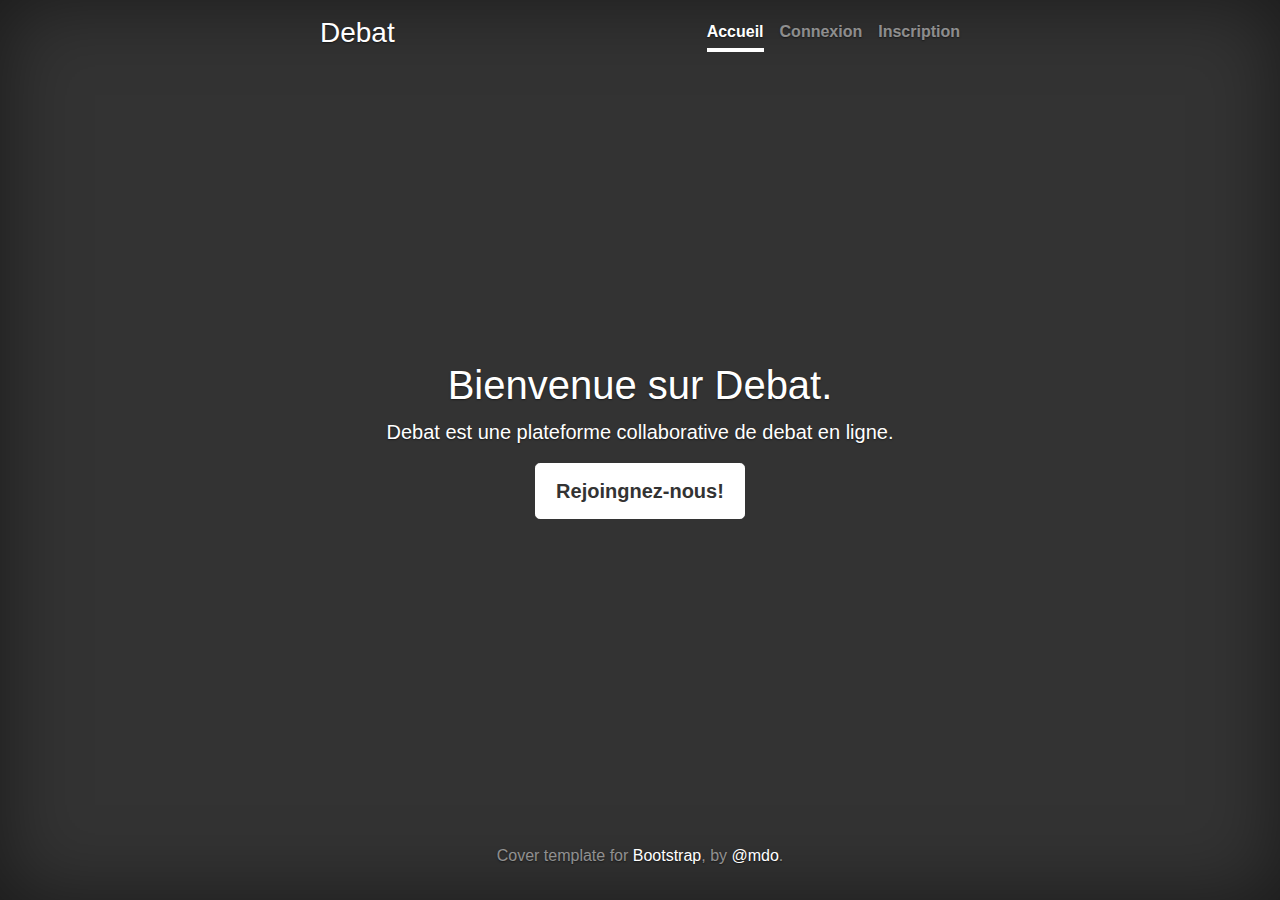
==== pages/index.html @ a0426c1e "Amelioration des pages" ====
<!DOCTYPE html>
<html lang="fr">
  <head>
    <meta charset="UTF-8">
    <meta name="viewport" content="width=device-width, initial-scale=1.0">
    <meta http-equiv="X-UA-Compatible" content="ie=edge">
    <!-- bootstrap css -->
    <link rel="stylesheet" href="../dist/css/bootstrap.min.css">
    <title>Debat</title>
    <!-- accueil css -->
    <link href="../css/cover.css" rel="stylesheet">
  </head>
  <body class="text-center">

    <div class="cover-container d-flex w-100 h-100 p-3 mx-auto flex-column">
      <header class="masthead mb-auto">
        <div class="inner">
          <h3 class="masthead-brand">Debat</h3>
          <nav class="nav nav-masthead justify-content-center">
            <a class="nav-link active" href="#">Accueil</a>
            <a class="nav-link" data-toggle="collapse" href="#collapseExample" role="button" aria-expanded="false" aria-controls="collapseExample">Connexion</a>
            <a class="nav-link" href="#">Inscription</a>
          </nav>
          
        </div>
        
      </header>
     

      <main role="main" class="inner cover">
          <div class="collapse" id="collapseExample">
              <div class="card card-body">
                <h2>Connexion</h2>
                <form class="form-signin">
                    <img class="mb-4" src="../../assets/brand/bootstrap-solid.svg" alt="" width="72" height="72">
                    <h1 class="h3 mb-3 font-weight-normal">Se connecter</h1>
                    <label for="inputPseudo" class="sr-only">Pseudo</label>
                    <input type="text" id="inputPseudo" class="form-control" placeholder="Pseudo" required autofocus>
                    <label for="inputPassword" class="sr-only">Mot de passe</label>
                    <input type="password" id="inputPassword" class="form-control" placeholder="Mot de passe" required>
                    <div class="checkbox mb-3">
                      <label>
                        <input type="checkbox" value="remember-me"> Se souvenir de moi
                      </label>
                    </div>
                    <button class="btn btn-lg btn-primary btn-block" type="submit">Connexion</button>
                  </form>
              </div>
            </div>
        <h1 class="cover-heading">Bienvenue sur Debat.</h1>
        <p class="lead">Debat est une plateforme collaborative de debat en ligne.</p>
        <p class="lead">
          <a href="#" class="btn btn-lg btn-secondary">Rejoingnez-nous!</a>
        </p>
      </main>

      <footer class="mastfoot mt-auto">
        <div class="inner">
          <p>Cover template for <a href="https://getbootstrap.com/">Bootstrap</a>, by <a href="https://twitter.com/mdo">@mdo</a>.</p>
        </div>
      </footer>
    </div>
    <!-- bootstrap javascript -->
    <script src="../dist/js/jquery-3.2.1.slim.min.js"></script>
    <script src="../dist/js/popper.min.js"></script>
    <script src="../dist/js/bootstrap.min.js"></script>
  </body>
</html>
---- css/cover.css ----
/*
 * Globals
 */

/* Links */
a,
a:focus,
a:hover {
  color: #fff;
}

/* Custom default button */
.btn-secondary,
.btn-secondary:hover,
.btn-secondary:focus {
  color: #333;
  text-shadow: none; /* Prevent inheritance from `body` */
  background-color: #fff;
  border: .05rem solid #fff;
}


/*
 * Base structure
 */

html,
body {
  height: 100%;
  background-color: #333;
}

body {
  display: -ms-flexbox;
  display: flex;
  color: #fff;
  text-shadow: 0 .05rem .1rem rgba(0, 0, 0, .5);
  box-shadow: inset 0 0 5rem rgba(0, 0, 0, .5);
}

.cover-container {
  max-width: 42em;
}


/*
 * Header
 */
.masthead {
  margin-bottom: 2rem;
}

.masthead-brand {
  margin-bottom: 0;
}

.nav-masthead .nav-link {
  padding: .25rem 0;
  font-weight: 700;
  color: rgba(255, 255, 255, .5);
  background-color: transparent;
  border-bottom: .25rem solid transparent;
}

.nav-masthead .nav-link:hover,
.nav-masthead .nav-link:focus {
  border-bottom-color: rgba(255, 255, 255, .25);
}

.nav-masthead .nav-link + .nav-link {
  margin-left: 1rem;
}

.nav-masthead .active {
  color: #fff;
  border-bottom-color: #fff;
}

@media (min-width: 48em) {
  .masthead-brand {
    float: left;
  }
  .nav-masthead {
    float: right;
  }
}


/*
 * Cover
 */
.cover {
  padding: 0 1.5rem;
}
.cover .btn-lg {
  padding: .75rem 1.25rem;
  font-weight: 700;
}


/*
 * Footer
 */
.mastfoot {
  color: rgba(255, 255, 255, .5);
}
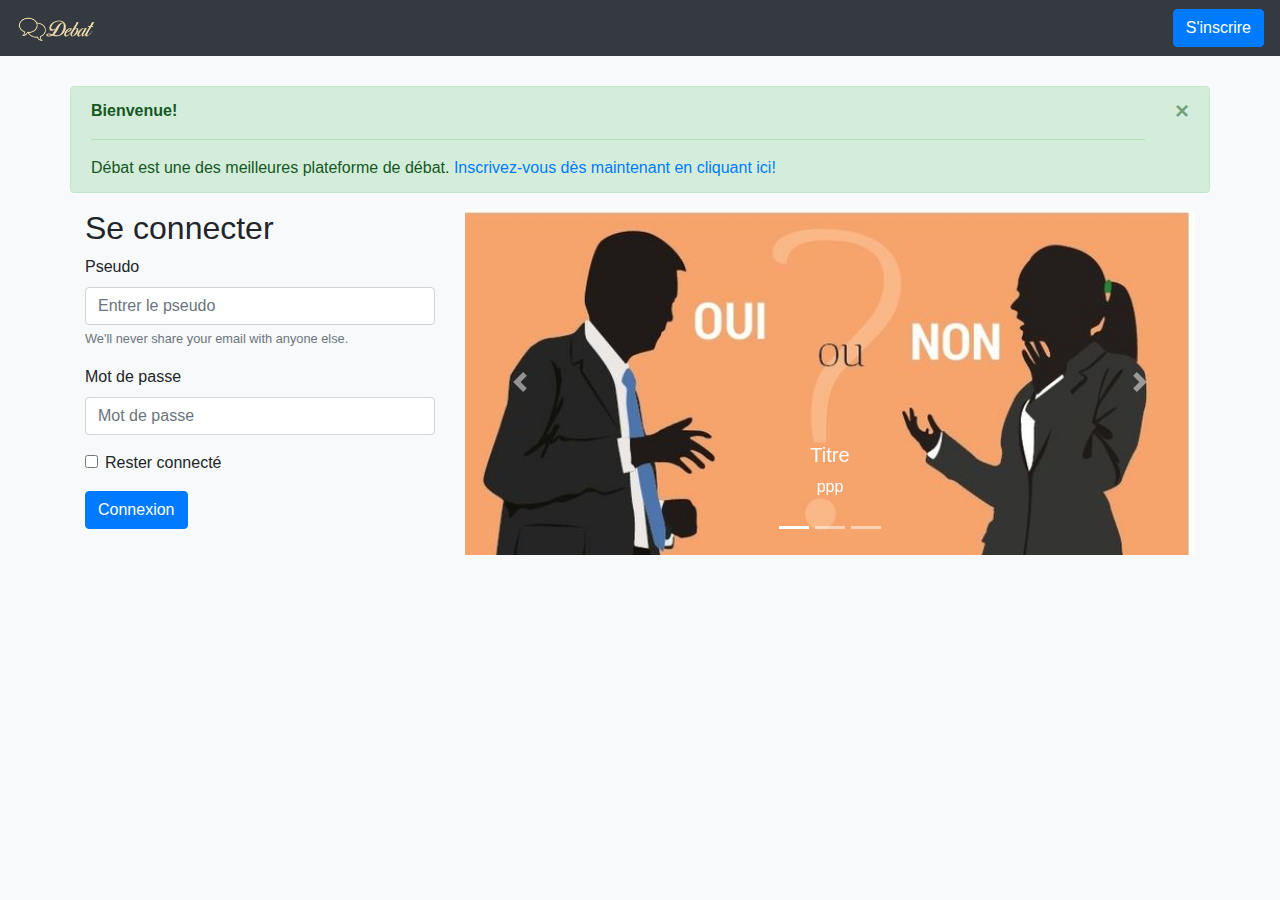
==== commit 3ec7a11c: "Creation de la connexion et de l'inscription dans l'index.html" ====
--- a/pages/index.html
+++ b/pages/index.html
@@ -1,68 +1,160 @@
-<!DOCTYPE html>
+<!doctype html>
 <html lang="fr">
-  <head>
-    <meta charset="UTF-8">
-    <meta name="viewport" content="width=device-width, initial-scale=1.0">
-    <meta http-equiv="X-UA-Compatible" content="ie=edge">
-    <!-- bootstrap css -->
-    <link rel="stylesheet" href="../dist/css/bootstrap.min.css">
-    <title>Debat</title>
-    <!-- accueil css -->
-    <link href="../css/cover.css" rel="stylesheet">
-  </head>
-  <body class="text-center">
+<head>
+  <meta charset="utf-8">
+  <meta name="viewport" content="width=device-width, initial-scale=1, shrink-to-fit=no">
+  <meta name="description" content="">
+  <meta name="author" content="">
+  <link rel="icon" href="../../../../favicon.ico">
 
-    <div class="cover-container d-flex w-100 h-100 p-3 mx-auto flex-column">
-      <header class="masthead mb-auto">
-        <div class="inner">
-          <h3 class="masthead-brand">Debat</h3>
-          <nav class="nav nav-masthead justify-content-center">
-            <a class="nav-link active" href="#">Accueil</a>
-            <a class="nav-link" data-toggle="collapse" href="#collapseExample" role="button" aria-expanded="false" aria-controls="collapseExample">Connexion</a>
-            <a class="nav-link" href="#">Inscription</a>
-          </nav>
-          
-        </div>
-        
-      </header>
-     
+  <title>Debat - </title>
 
-      <main role="main" class="inner cover">
-          <div class="collapse" id="collapseExample">
-              <div class="card card-body">
-                <h2>Connexion</h2>
-                <form class="form-signin">
-                    <img class="mb-4" src="../../assets/brand/bootstrap-solid.svg" alt="" width="72" height="72">
-                    <h1 class="h3 mb-3 font-weight-normal">Se connecter</h1>
-                    <label for="inputPseudo" class="sr-only">Pseudo</label>
-                    <input type="text" id="inputPseudo" class="form-control" placeholder="Pseudo" required autofocus>
-                    <label for="inputPassword" class="sr-only">Mot de passe</label>
-                    <input type="password" id="inputPassword" class="form-control" placeholder="Mot de passe" required>
-                    <div class="checkbox mb-3">
-                      <label>
-                        <input type="checkbox" value="remember-me"> Se souvenir de moi
-                      </label>
-                    </div>
-                    <button class="btn btn-lg btn-primary btn-block" type="submit">Connexion</button>
-                  </form>
+  <!-- Bootstrap core CSS -->
+  <link href="../dist/css/bootstrap.min.css" rel="stylesheet">
+
+  <!-- Custom styles for this template -->
+  <link href="../css/categorie.css" rel="stylesheet">
+</head>
+
+<body class="bg-light">
+
+  <nav class="navbar navbar-expand navbar-dark bg-dark">
+    <a class="navbar-brand" href="#"><img src="../img/Debat-Logo-creme.png" style="width: 80px;"></a>
+    <button class="navbar-toggler" type="button" data-toggle="collapse" data-target="#navbarsExample04" aria-controls="navbarsExample04" aria-expanded="false" aria-label="Toggle navigation">
+      <span class="navbar-toggler-icon"></span>
+    </button>
+
+    <div class="collapse navbar-collapse" id="navbarsExample04">
+      <ul class="navbar-nav mr-auto">
+      </ul>
+      <a class="btn btn-primary my-2 my-sm-0" data-toggle="collapse" href="#collapseInscription" role="button" aria-expanded="false" aria-controls="collapseInscription">S'inscrire</a>
+    </div>
+  </nav>
+
+  
+
+  <main role="main" class="container" style="margin-top: 30px;">
+    <div class="row">
+      <div class="col alert alert-success alert-dismissible fade show" role="alert">
+        <strong>Bienvenue!</strong> <hr>Débat est une des meilleures plateforme de débat. <a data-toggle="collapse" href="#collapseInscription" role="button" aria-expanded="false" aria-controls="collapseInscription">Inscrivez-vous dès maintenant en cliquant ici!</a>
+        <button type="button" class="close" data-dismiss="alert" aria-label="Close">
+          <span aria-hidden="true">&times;</span>
+        </button>
+      </div>
+    </div>
+    <div class="collapse row" id="collapseInscription" style="margin-bottom: 30px;">
+      <div class="card card-body">
+        <h2>Inscription</h2>
+        <form>
+          <div class="form-group row">
+            <label for="inputEmail3" class="col-sm-2 col-form-label">Pseudo</label>
+            <div class="col-sm-10">
+              <input type="email" class="form-control" id="inputEmail3" placeholder="Pseudo">
+            </div>
+          </div>
+          <div class="form-group row">
+            <label for="inputPassword3" class="col-sm-2 col-form-label">Mot de passe</label>
+            <div class="col-sm-10">
+              <input type="password" class="form-control" id="inputPassword3" placeholder="Mot de passe">
+            </div>
+          </div>
+          <div class="form-group row">
+            <label for="inputPassword3" class="col-sm-2 col-form-label">Confirmer le mot de passe</label>
+            <div class="col-sm-10">
+              <input type="password" class="form-control" id="inputPassword3" placeholder="Mot de passe">
+            </div>
+          </div>
+          <div class="form-group row">
+            <div class="col-sm-2">Checkbox</div>
+            <div class="col-sm-10">
+              <div class="form-check">
+                <input class="form-check-input" type="checkbox" id="gridCheck1">
+                <label class="form-check-label" for="gridCheck1">
+                  J'accepte les conditions d'utilisation
+                </label>
               </div>
             </div>
-        <h1 class="cover-heading">Bienvenue sur Debat.</h1>
-        <p class="lead">Debat est une plateforme collaborative de debat en ligne.</p>
-        <p class="lead">
-          <a href="#" class="btn btn-lg btn-secondary">Rejoingnez-nous!</a>
-        </p>
-      </main>
+          </div>
+          <div class="form-group row">
+            <div class="col-sm-10">
+              <button type="submit" class="btn btn-primary">S'inscrire</button>
+            </div>
+          </div>
+        </form>
+      </div>
+    </div>
+    <div class="row">
+      <div class="col-6 col-md-4">
+        <h2>Se connecter</h2>
+        <form>
+          <div class="form-group">
+            <label for="exampleInputEmail1">Pseudo</label>
+            <input type="email" class="form-control" id="exampleInputEmail1" aria-describedby="emailHelp" placeholder="Entrer le pseudo">
+            <small id="emailHelp" class="form-text text-muted">We'll never share your email with anyone else.</small>
+          </div>
+          <div class="form-group">
+            <label for="exampleInputPassword1">Mot de passe</label>
+            <input type="password" class="form-control" id="exampleInputPassword1" placeholder="Mot de passe">
+          </div>
+          <div class="form-group form-check">
+            <input type="checkbox" class="form-check-input" id="exampleCheck1">
+            <label class="form-check-label" for="exampleCheck1">Rester connecté</label>
+          </div>
+          <button type="submit" class="btn btn-primary">Connexion</button>
+        </form>
+      </div>
+      <div class="col-12 col-md-8">
+        <div id="carouselExampleIndicators" class="carousel slide" data-ride="carousel">
+          <ol class="carousel-indicators">
+            <li data-target="#carouselExampleIndicators" data-slide-to="0" class="active"></li>
+            <li data-target="#carouselExampleIndicators" data-slide-to="1"></li>
+            <li data-target="#carouselExampleIndicators" data-slide-to="2"></li>
+          </ol>
+          <div class="carousel-inner">
+            <div class="carousel-item active">
+              <img class="d-block w-100" src="../img/car1.jpg" alt="First slide">
+              <div class="carousel-caption d-none d-md-block">
+                <h5>Titre</h5>
+                <p>ppp</p>
+              </div>
+            </div>
+            <div class="carousel-item">
+              <img class="d-block w-100" src="../img/car2.jpg" alt="Second slide">
+              <div class="carousel-caption d-none d-md-block">
+                <h5>Titre</h5>
+                <p>ppp</p>
+              </div>
+            </div>
+            <div class="carousel-item">
+              <img class="d-block w-100" src="../img/car3.jpg" alt="Third slide">
+              <div class="carousel-caption d-none d-md-block">
+                <h5>Titre</h5>
+                <p>ppp</p>
+              </div>
+            </div>
+          </div>
+          <a class="carousel-control-prev" href="#carouselExampleIndicators" role="button" data-slide="prev">
+            <span class="carousel-control-prev-icon" aria-hidden="true"></span>
+            <span class="sr-only">Previous</span>
+          </a>
+          <a class="carousel-control-next" href="#carouselExampleIndicators" role="button" data-slide="next">
+            <span class="carousel-control-next-icon" aria-hidden="true"></span>
+            <span class="sr-only">Next</span>
+          </a>
+        </div>
+      </div>
 
-      <footer class="mastfoot mt-auto">
-        <div class="inner">
-          <p>Cover template for <a href="https://getbootstrap.com/">Bootstrap</a>, by <a href="https://twitter.com/mdo">@mdo</a>.</p>
-        </div>
-      </footer>
     </div>
-    <!-- bootstrap javascript -->
-    <script src="../dist/js/jquery-3.2.1.slim.min.js"></script>
-    <script src="../dist/js/popper.min.js"></script>
-    <script src="../dist/js/bootstrap.min.js"></script>
-  </body>
-</html>+  </main>
+
+    <!-- Bootstrap core JavaScript
+      ================================================== -->
+      <!-- Placed at the end of the document so the pages load faster -->
+      <script src="../dist/js/jquery-3.2.1.slim.min.js"></script>
+      <script>window.jQuery || document.write('<script src="../dist/js/jquery-slim.min.js"><\/script>')</script>
+      <script src="../dist/js/popper.min.js"></script>
+      <script src="../dist/js/bootstrap.min.js"></script>
+      <script src="../dist/js/holder.min.js"></script>
+      <script src="../js/categorie.js"></script>
+    </body>
+    </html>
--- a/css/categorie.css
+++ b/css/categorie.css
@@ -0,0 +1,8 @@
+.nav-img {
+  filter: contrast(38%);
+  width: 20px;
+}
+
+.nav-img-active {
+  width: 20px;
+}
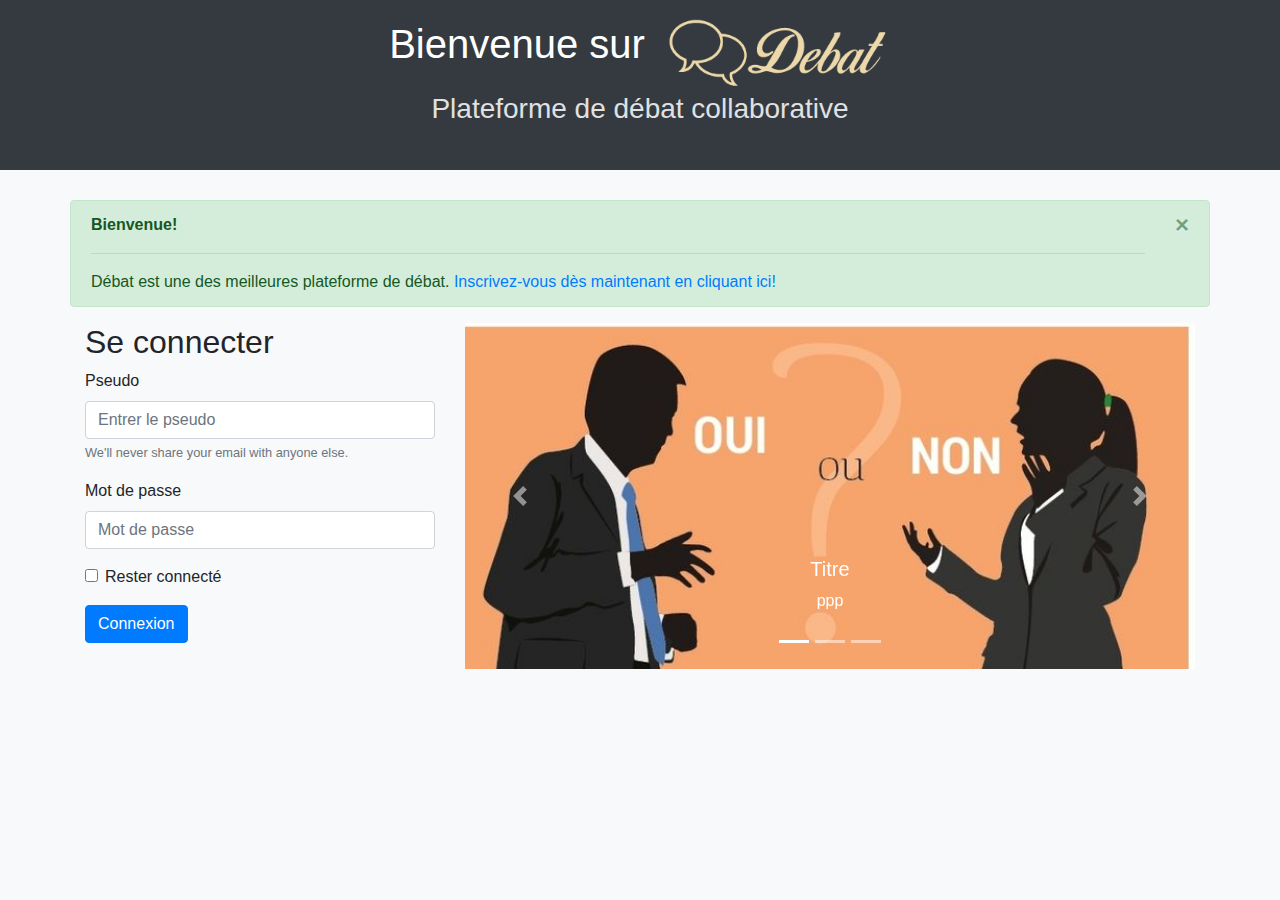
==== commit b36c2725: "Changement de style de l'accueil" ====
--- a/pages/index.html
+++ b/pages/index.html
@@ -13,33 +13,38 @@
   <link href="../dist/css/bootstrap.min.css" rel="stylesheet">
 
   <!-- Custom styles for this template -->
-  <link href="../css/categorie.css" rel="stylesheet">
+  <link href="../css/accueil.css" rel="stylesheet">
 </head>
 
 <body class="bg-light">
 
-  <nav class="navbar navbar-expand navbar-dark bg-dark">
-    <a class="navbar-brand" href="#"><img src="../img/Debat-Logo-creme.png" style="width: 80px;"></a>
-    <button class="navbar-toggler" type="button" data-toggle="collapse" data-target="#navbarsExample04" aria-controls="navbarsExample04" aria-expanded="false" aria-label="Toggle navigation">
-      <span class="navbar-toggler-icon"></span>
-    </button>
+  <header class="navbar-expand navbar-dark header">
+    <div class="row logo-centered" style="padding-top: 15px;">
+      <div style="margin: 0 auto; display: flex;">
+      <div class="logo"><a class="navbar-brand" href="#"><h1>Bienvenue sur </h1></a></div>
+      <div class="logo"><img src="../img/Debat-Logo-creme.png" class="logo-img"></div>
+      </div>
+    </div>
+    <div class="row logo-centered">
+      
+      <div style="margin: 0 auto; color: #e1e1e1;"><h3>Plateforme de débat collaborative</h3>
+      </div>
+    </div>
+    
 
-    <div class="collapse navbar-collapse" id="navbarsExample04">
-      <ul class="navbar-nav mr-auto">
-      </ul>
-      <a class="btn btn-primary my-2 my-sm-0" data-toggle="collapse" href="#collapseInscription" role="button" aria-expanded="false" aria-controls="collapseInscription">S'inscrire</a>
-    </div>
-  </nav>
+    
+  </header>
 
   
 
-  <main role="main" class="container" style="margin-top: 30px;">
+  <main role="main" class="container espacement-main">
     <div class="row">
       <div class="col alert alert-success alert-dismissible fade show" role="alert">
         <strong>Bienvenue!</strong> <hr>Débat est une des meilleures plateforme de débat. <a data-toggle="collapse" href="#collapseInscription" role="button" aria-expanded="false" aria-controls="collapseInscription">Inscrivez-vous dès maintenant en cliquant ici!</a>
         <button type="button" class="close" data-dismiss="alert" aria-label="Close">
           <span aria-hidden="true">&times;</span>
         </button>
+
       </div>
     </div>
     <div class="collapse row" id="collapseInscription" style="margin-bottom: 30px;">
--- a/css/accueil.css
+++ b/css/accueil.css
@@ -0,0 +1,29 @@
+.nav-img {
+  filter: contrast(38%);
+  width: 20px;
+}
+
+.nav-img-active {
+  width: 20px;
+}
+
+.header {
+	height: 170px;
+	background-color: #343a40 !important;
+}
+
+.logo-img {
+	width: 230px;
+}
+
+.logo {
+	padding: 0px;
+}
+
+.logo-centered {
+	margin: 0 auto;
+}
+
+.espacement-main {
+	margin-top: 30px;
+}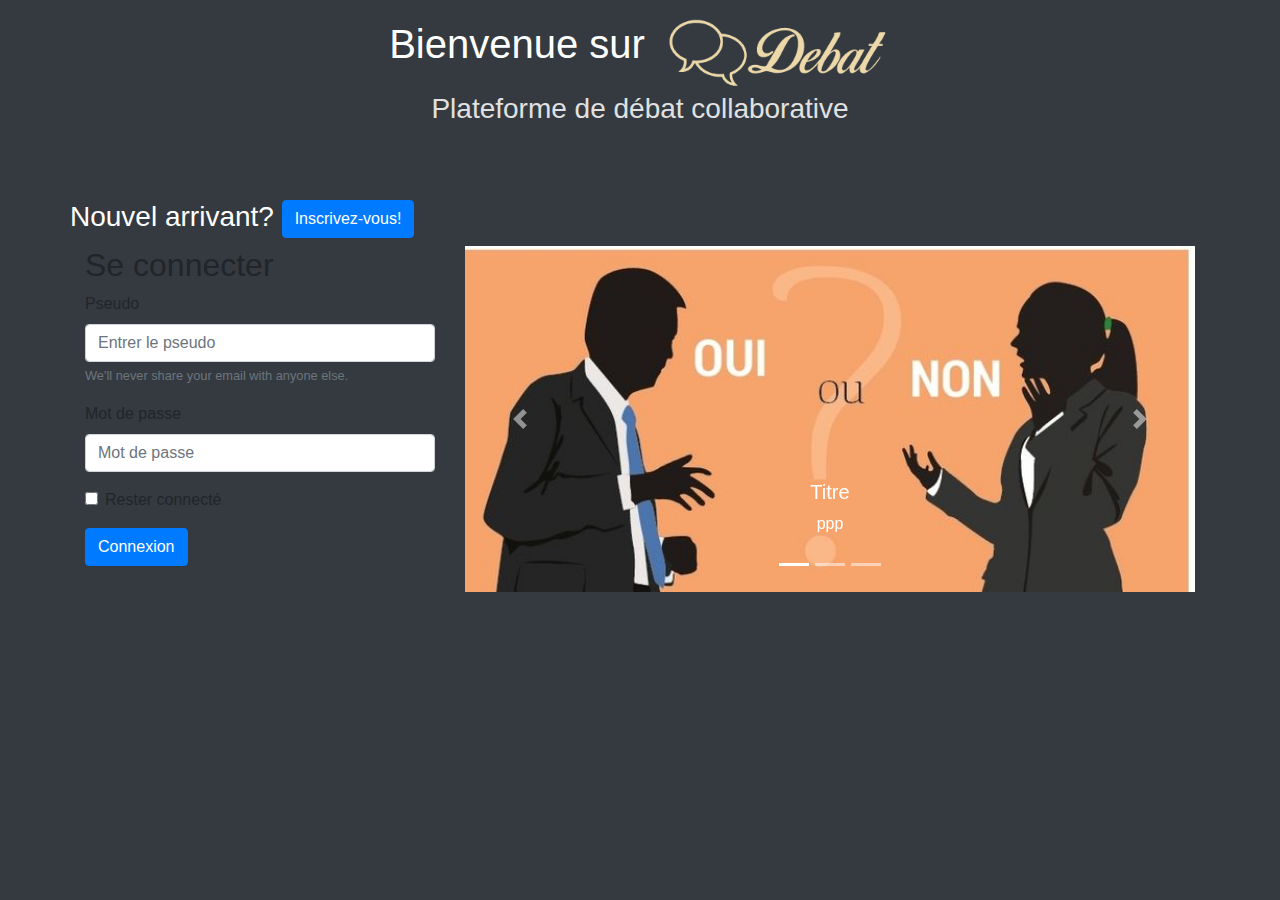
==== commit 3779ec50: "Ajout d'un theme sombre pour la page de connexion / inscription" ====
--- a/pages/index.html
+++ b/pages/index.html
@@ -16,7 +16,7 @@
   <link href="../css/accueil.css" rel="stylesheet">
 </head>
 
-<body class="bg-light">
+<body class="bg-dark">
 
   <header class="navbar-expand navbar-dark header">
     <div class="row logo-centered" style="padding-top: 15px;">
@@ -39,13 +39,11 @@
 
   <main role="main" class="container espacement-main">
     <div class="row">
-      <div class="col alert alert-success alert-dismissible fade show" role="alert">
-        <strong>Bienvenue!</strong> <hr>Débat est une des meilleures plateforme de débat. <a data-toggle="collapse" href="#collapseInscription" role="button" aria-expanded="false" aria-controls="collapseInscription">Inscrivez-vous dès maintenant en cliquant ici!</a>
-        <button type="button" class="close" data-dismiss="alert" aria-label="Close">
-          <span aria-hidden="true">&times;</span>
-        </button>
 
-      </div>
+        <h3 style="color: white;">Nouvel arrivant? <a class="btn btn-primary" data-toggle="collapse" href="#collapseInscription" role="button" aria-expanded="false" aria-controls="collapseInscription">Inscrivez-vous!</a></h3>
+
+
+
     </div>
     <div class="collapse row" id="collapseInscription" style="margin-bottom: 30px;">
       <div class="card card-body">
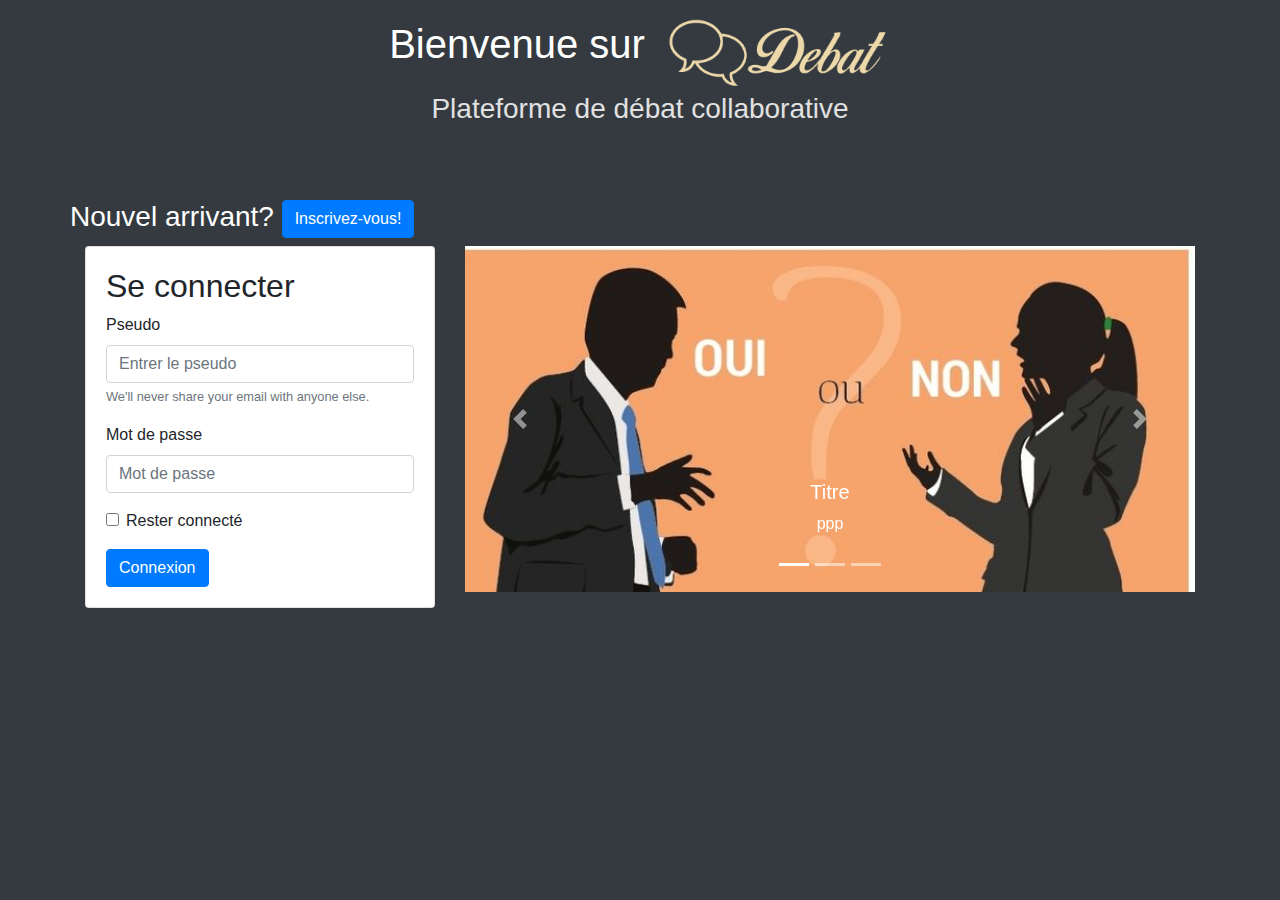
==== commit 2b2b70d8: "Amelioration du theme sombre" ====
--- a/pages/index.html
+++ b/pages/index.html
@@ -21,12 +21,12 @@
   <header class="navbar-expand navbar-dark header">
     <div class="row logo-centered" style="padding-top: 15px;">
       <div style="margin: 0 auto; display: flex;">
-      <div class="logo"><a class="navbar-brand" href="#"><h1>Bienvenue sur </h1></a></div>
-      <div class="logo"><img src="../img/Debat-Logo-creme.png" class="logo-img"></div>
+        <div class="logo"><a class="navbar-brand" href="#"><h1>Bienvenue sur </h1></a></div>
+        <div class="logo"><img src="../img/Debat-Logo-creme.png" class="logo-img"></div>
       </div>
     </div>
     <div class="row logo-centered">
-      
+
       <div style="margin: 0 auto; color: #e1e1e1;"><h3>Plateforme de débat collaborative</h3>
       </div>
     </div>
@@ -40,7 +40,7 @@
   <main role="main" class="container espacement-main">
     <div class="row">
 
-        <h3 style="color: white;">Nouvel arrivant? <a class="btn btn-primary" data-toggle="collapse" href="#collapseInscription" role="button" aria-expanded="false" aria-controls="collapseInscription">Inscrivez-vous!</a></h3>
+      <h3 style="color: white;">Nouvel arrivant? <a class="btn btn-primary" data-toggle="collapse" href="#collapseInscription" role="button" aria-expanded="false" aria-controls="collapseInscription">Inscrivez-vous!</a></h3>
 
 
 
@@ -87,24 +87,30 @@
       </div>
     </div>
     <div class="row">
-      <div class="col-6 col-md-4">
-        <h2>Se connecter</h2>
-        <form>
-          <div class="form-group">
-            <label for="exampleInputEmail1">Pseudo</label>
-            <input type="email" class="form-control" id="exampleInputEmail1" aria-describedby="emailHelp" placeholder="Entrer le pseudo">
-            <small id="emailHelp" class="form-text text-muted">We'll never share your email with anyone else.</small>
+      <div class="col-12 col-md-4">
+        <div class="card">
+          <div class="card-body">
+            <h2>Se connecter</h2>
+            <form>
+              <div class="form-group">
+                <label for="exampleInputEmail1">Pseudo</label>
+                <input type="email" class="form-control" id="exampleInputEmail1" aria-describedby="emailHelp" placeholder="Entrer le pseudo">
+                <small id="emailHelp" class="form-text text-muted">We'll never share your email with anyone else.</small>
+              </div>
+              <div class="form-group">
+                <label for="exampleInputPassword1">Mot de passe</label>
+                <input type="password" class="form-control" id="exampleInputPassword1" placeholder="Mot de passe">
+              </div>
+              <div class="form-group form-check">
+                <input type="checkbox" class="form-check-input" id="exampleCheck1">
+                <label class="form-check-label" for="exampleCheck1">Rester connecté</label>
+              </div>
+              <button type="submit" class="btn btn-primary">Connexion</button>
+            </form>
+
           </div>
-          <div class="form-group">
-            <label for="exampleInputPassword1">Mot de passe</label>
-            <input type="password" class="form-control" id="exampleInputPassword1" placeholder="Mot de passe">
-          </div>
-          <div class="form-group form-check">
-            <input type="checkbox" class="form-check-input" id="exampleCheck1">
-            <label class="form-check-label" for="exampleCheck1">Rester connecté</label>
-          </div>
-          <button type="submit" class="btn btn-primary">Connexion</button>
-        </form>
+        </div>
+
       </div>
       <div class="col-12 col-md-8">
         <div id="carouselExampleIndicators" class="carousel slide" data-ride="carousel">
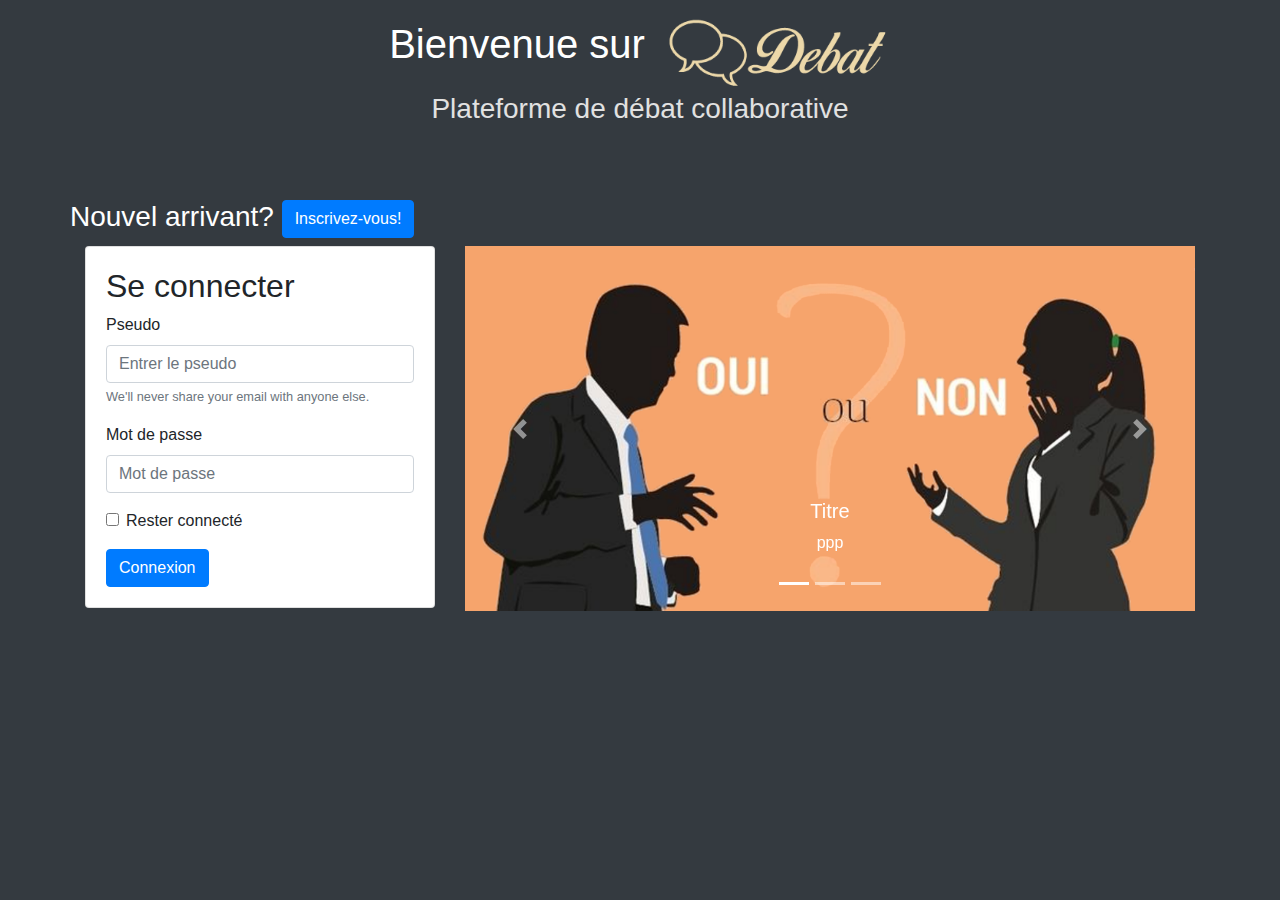
==== commit 19bfedb9: "Changement des images du slider" ====
--- a/pages/index.html
+++ b/pages/index.html
@@ -121,21 +121,21 @@
           </ol>
           <div class="carousel-inner">
             <div class="carousel-item active">
-              <img class="d-block w-100" src="../img/car1.jpg" alt="First slide">
+              <img class="d-block w-100" src="../img/Slide-1.png" alt="First slide">
               <div class="carousel-caption d-none d-md-block">
                 <h5>Titre</h5>
                 <p>ppp</p>
               </div>
             </div>
             <div class="carousel-item">
-              <img class="d-block w-100" src="../img/car2.jpg" alt="Second slide">
+              <img class="d-block w-100" src="../img/Slide-2.png" alt="Second slide">
               <div class="carousel-caption d-none d-md-block">
                 <h5>Titre</h5>
                 <p>ppp</p>
               </div>
             </div>
             <div class="carousel-item">
-              <img class="d-block w-100" src="../img/car3.jpg" alt="Third slide">
+              <img class="d-block w-100" src="../img/Slide-3.png" alt="Third slide">
               <div class="carousel-caption d-none d-md-block">
                 <h5>Titre</h5>
                 <p>ppp</p>
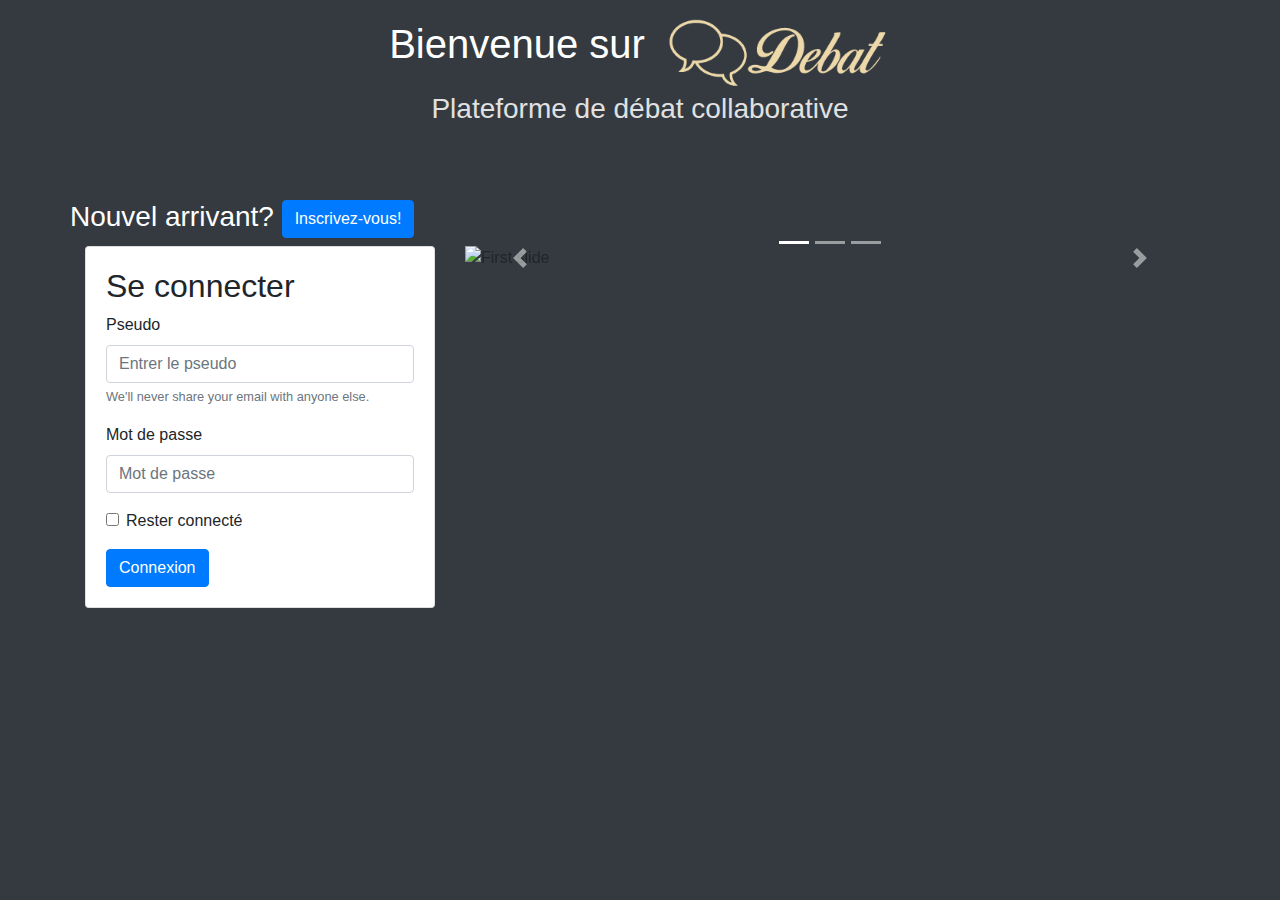
==== commit 29b46743: "Merge branch 'master' of https://gitlab.com/_Mathieu_/debat" ====
--- a/pages/index.html
+++ b/pages/index.html
@@ -121,21 +121,21 @@
           </ol>
           <div class="carousel-inner">
             <div class="carousel-item active">
-              <img class="d-block w-100" src="../img/Slide-1.png" alt="First slide">
+              <img class="d-block w-100" src="../img/car1.jpg" alt="First slide">
               <div class="carousel-caption d-none d-md-block">
                 <h5>Titre</h5>
                 <p>ppp</p>
               </div>
             </div>
             <div class="carousel-item">
-              <img class="d-block w-100" src="../img/Slide-2.png" alt="Second slide">
+              <img class="d-block w-100" src="../img/car2.jpg" alt="Second slide">
               <div class="carousel-caption d-none d-md-block">
                 <h5>Titre</h5>
                 <p>ppp</p>
               </div>
             </div>
             <div class="carousel-item">
-              <img class="d-block w-100" src="../img/Slide-3.png" alt="Third slide">
+              <img class="d-block w-100" src="../img/car3.jpg" alt="Third slide">
               <div class="carousel-caption d-none d-md-block">
                 <h5>Titre</h5>
                 <p>ppp</p>
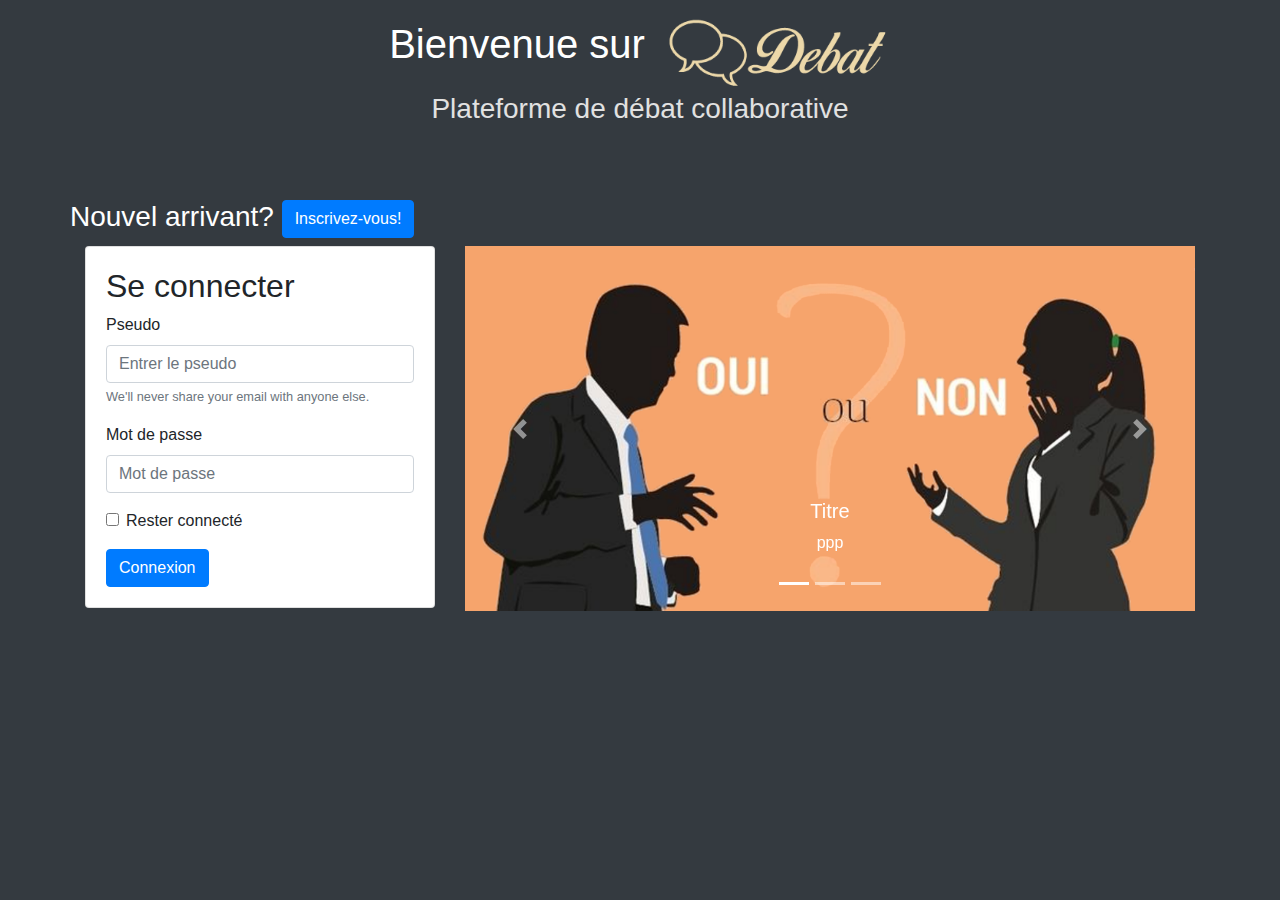
==== commit c69db3bd: "Merge branch 'master' of https://gitlab.com/jessybreyne/debat" ====
--- a/pages/index.html
+++ b/pages/index.html
@@ -121,21 +121,21 @@
           </ol>
           <div class="carousel-inner">
             <div class="carousel-item active">
-              <img class="d-block w-100" src="../img/car1.jpg" alt="First slide">
+              <img class="d-block w-100" src="../img/Slide-1.png" alt="First slide">
               <div class="carousel-caption d-none d-md-block">
                 <h5>Titre</h5>
                 <p>ppp</p>
               </div>
             </div>
             <div class="carousel-item">
-              <img class="d-block w-100" src="../img/car2.jpg" alt="Second slide">
+              <img class="d-block w-100" src="../img/Slide-2.png" alt="Second slide">
               <div class="carousel-caption d-none d-md-block">
                 <h5>Titre</h5>
                 <p>ppp</p>
               </div>
             </div>
             <div class="carousel-item">
-              <img class="d-block w-100" src="../img/car3.jpg" alt="Third slide">
+              <img class="d-block w-100" src="../img/Slide-3.png" alt="Third slide">
               <div class="carousel-caption d-none d-md-block">
                 <h5>Titre</h5>
                 <p>ppp</p>
